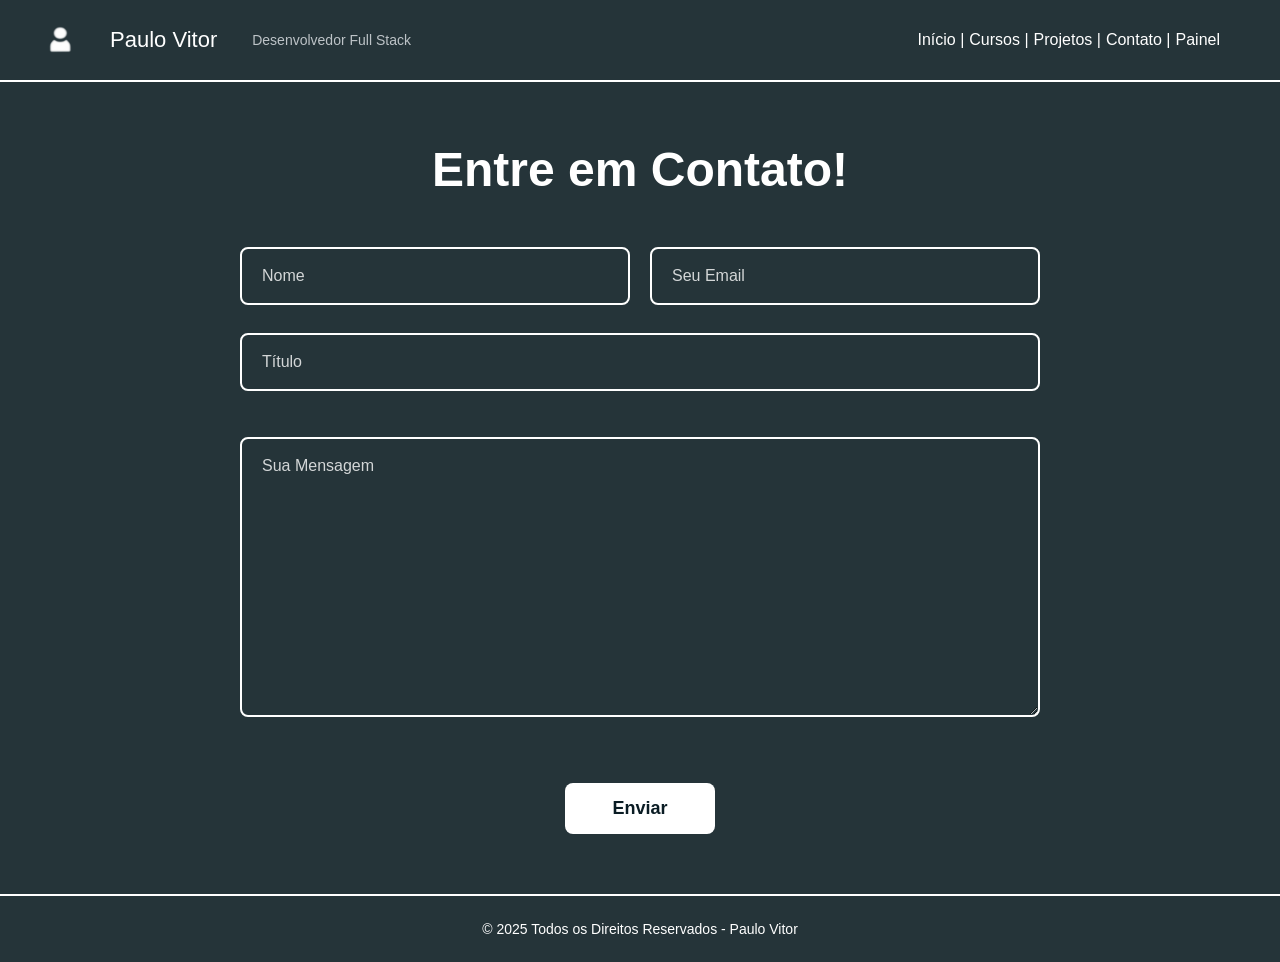
==== contato.html @ e92c41f1 "commit 2026" ====
<!DOCTYPE html>
<html lang="pt-BR">
<head>
    <meta charset="UTF-8">
    <meta name="viewport" content="width=device-width, initial-scale=1.0">
    <title>Portfólio - Paulo</title>
    <link rel="stylesheet" href="stylecontato.css">
</head>
<body>
    <header>
        <img src="img/pessoa-Photoroom.png" alt="">
        <a href="index.html">
            <h2>Paulo Vitor</h2>
        </a>
        <h5>Desenvolvedor Full Stack</h5>
        <nav>
            <a href="index.html">Início | </a>
            <a href="cursos.html">Cursos | </a>
            <a href="projetos.html">Projetos | </a>
            <a href="contato.html">Contato | </a>
            <a href="login.html">Painel </a>
        </nav>
        <br>
    </header>

    <main>
        <div class="header-form">Entre em Contato!</div>
        <form id="meuForm">
            <div style="display: flex; gap: 20px;">
                <input type="text" name="nome" placeholder="Nome" required>
                <input type="email" name="email" placeholder="Seu Email" required>
            </div>
            <br>
            <input type="text" name="titulo" placeholder="Título" required>
            <br><br>
            <textarea name="mensagem" placeholder="Sua Mensagem" required></textarea>
            <br><br>
            <button type="submit">Enviar</button>
        </form>
        <p id="statusMensagem"></p>
    </main>

    <footer>
        <p>&copy; 2025 Todos os Direitos Reservados - Paulo Vitor</p>
    </footer>

    <!-- EmailJS SDK -->
    <script src="https://cdn.emailjs.com/dist/email.min.js"></script>
    <script>
        emailjs.init("7_4GeKAKGXRmJZQVy"); // User ID

        const form = document.getElementById("meuForm");
        const statusMensagem = document.getElementById("statusMensagem");

        form.addEventListener("submit", function(e){
            e.preventDefault();

            emailjs.sendForm(
                "service_88sbmcw",      // Service ID
                "template_hudeghk",     // Template ID
                this
            ).then(() => {
                statusMensagem.textContent = "Mensagem enviada com sucesso!";
                statusMensagem.style.color = "green";
                form.reset();
            }, (err) => {
                console.error(err);
                statusMensagem.textContent = "Erro ao enviar a mensagem. Tente novamente.";
                statusMensagem.style.color = "red";
            });
        });
    </script>
</body>
</html>
---- stylecontato.css ----
* {
  margin: 0;
  padding: 0;
  box-sizing: border-box;
}

body {
  font-family: Arial, Helvetica, sans-serif;
  background-color: #253439;
  color: #ffffff;
}

header {
  background-color: #253439;
  padding: 15px 40px;
  display: flex;
  align-items: center;
  justify-content: center;
  border-bottom: 2px solid #ffffff;
  gap: 20px;
}

header * {
  background-color: transparent;
}

header img {
  width: 40px;
  height: 50px;
  border-radius: 50%;
  margin-right: 10px;
}

header h2 {
  font-size: 22px;
  font-weight: normal;
  margin-right: 15px;
}

header h5 {
  font-size: 14px;
  font-weight: normal;
  color: #bdc3c7;
  flex-grow: 1;
}

a {
  color: white;
  text-decoration: none;
}

nav {
  display: flex;
  gap: 5px;
}

nav a {
  color: #ffffff;
  text-decoration: none;
  font-size: 16px;
  transition: color 0.3s;
}

nav a:hover {
  color: white;
}

main {
  display: flex;
  flex-direction: column;
  align-items: center;
  justify-content: center;
  padding: 60px 20px;
  min-height: calc(100vh - 200px);
  background-color: #253439;
}

.header-form {
  font-size: 48px;
  font-weight: bold;
  color: #ffffff;
  margin-bottom: 50px;
  background-color: transparent;
}

.header-form::first-line {
  color: white;
}

form {
  width: 100%;
  max-width: 800px;
  display: flex;
  flex-direction: column;
  gap: 5px;
  background-color: transparent;
}

form > div {
  display: flex;
  gap: 20px;
  background-color: transparent;
}

input[type="text"],
input[type="email"],
textarea {
  width: 100%;
  padding: 18px 20px;
  background-color: transparent;
  border: 2px solid white;
  border-radius: 8px;
  color: #ffffff;
  font-size: 16px;
  font-family: Arial, Helvetica, sans-serif;
  transition: all 0.3s ease;
}

input[type="text"]::placeholder,
input[type="email"]::placeholder,
textarea::placeholder {
  color: #ffffff;
  opacity: 0.8;
}

input[type="text"]:focus,
input[type="email"]:focus,
textarea:focus {
  outline: none;
  border-color: white;
  box-shadow: 0 0 10px rgba(0, 195, 255, 0.3);
}

textarea {
  min-height: 280px;
  resize: vertical;
  font-family: Arial, Helvetica, sans-serif;
}

button[type="submit"] {
  width: 150px;
  padding: 15px 30px;
  background-color: white;
  border: none;
  border-radius: 8px;
  color: #0a1c24;
  font-size: 18px;
  font-weight: bold;
  cursor: pointer;
  transition: all 0.3s ease;
  margin: 20px auto 0;
  display: block;
}

button[type="submit"]:hover {
  background-color: white;
  transform: translateY(-2px);
  box-shadow: 0 5px 15px rgba(0, 195, 255, 0.4);
}

button[type="submit"]:active {
  transform: translateY(0);
}

footer {
  background-color: #253439;
  text-align: center;
  padding: 25px 0;
  border-top: 2px solid white;
  width: 100%;
  margin-top: auto;
}

footer p {
  font-size: 14px;
  background-color: transparent;
}

@media (max-width: 768px) {
  .header-form {
    font-size: 36px;
  }

  form > div {
    flex-direction: column;
  }

  header {
    flex-wrap: wrap;
    justify-content: center;
  }

  nav {
    width: 100%;
    justify-content: center;
    margin-top: 10px;
  }
}
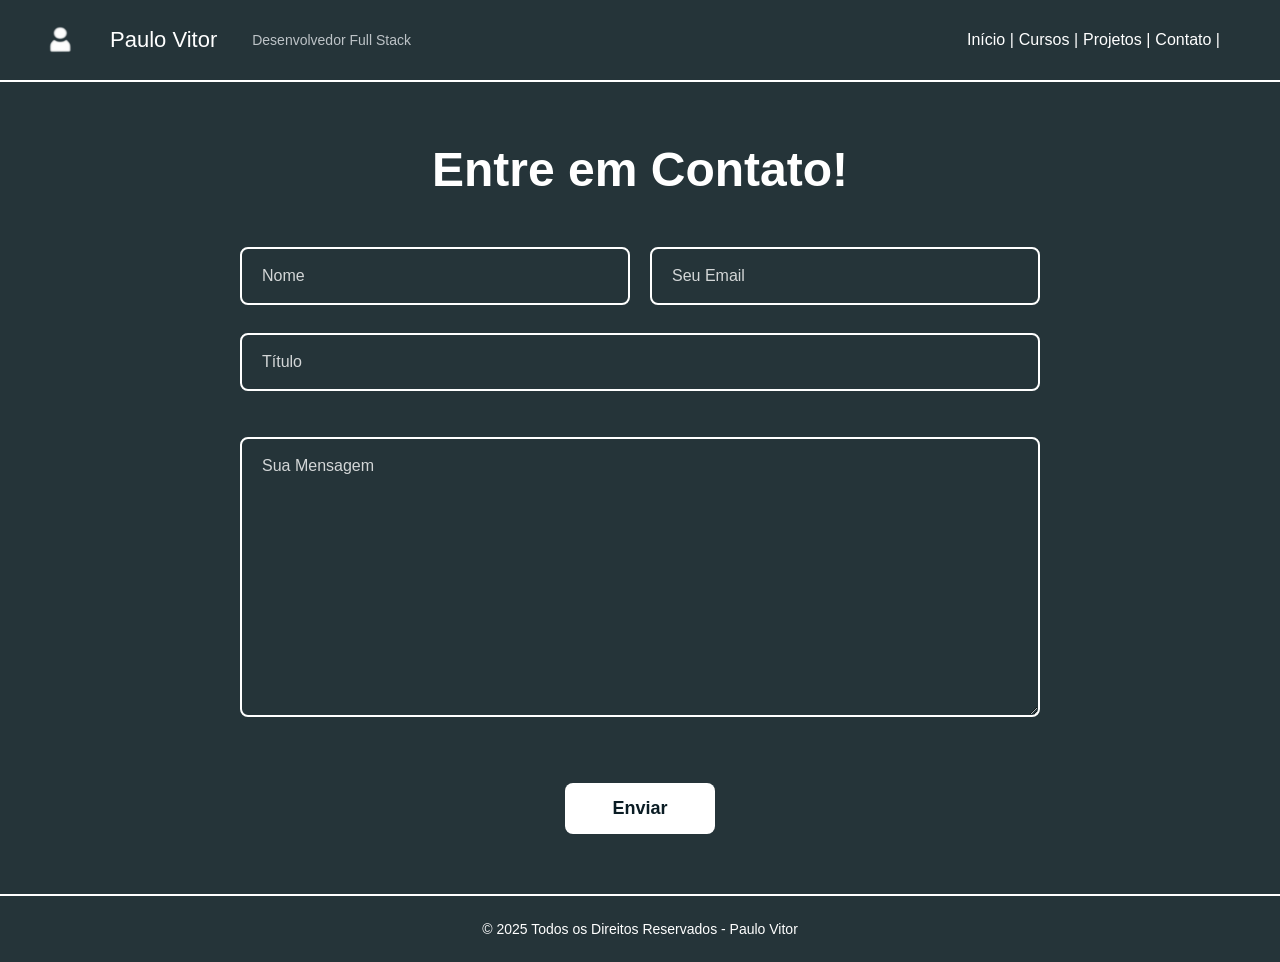
==== commit 899c2cec: "second" ====
--- a/contato.html
+++ b/contato.html
@@ -18,7 +18,6 @@
             <a href="cursos.html">Cursos | </a>
             <a href="projetos.html">Projetos | </a>
             <a href="contato.html">Contato | </a>
-            <a href="login.html">Painel </a>
         </nav>
         <br>
     </header>
